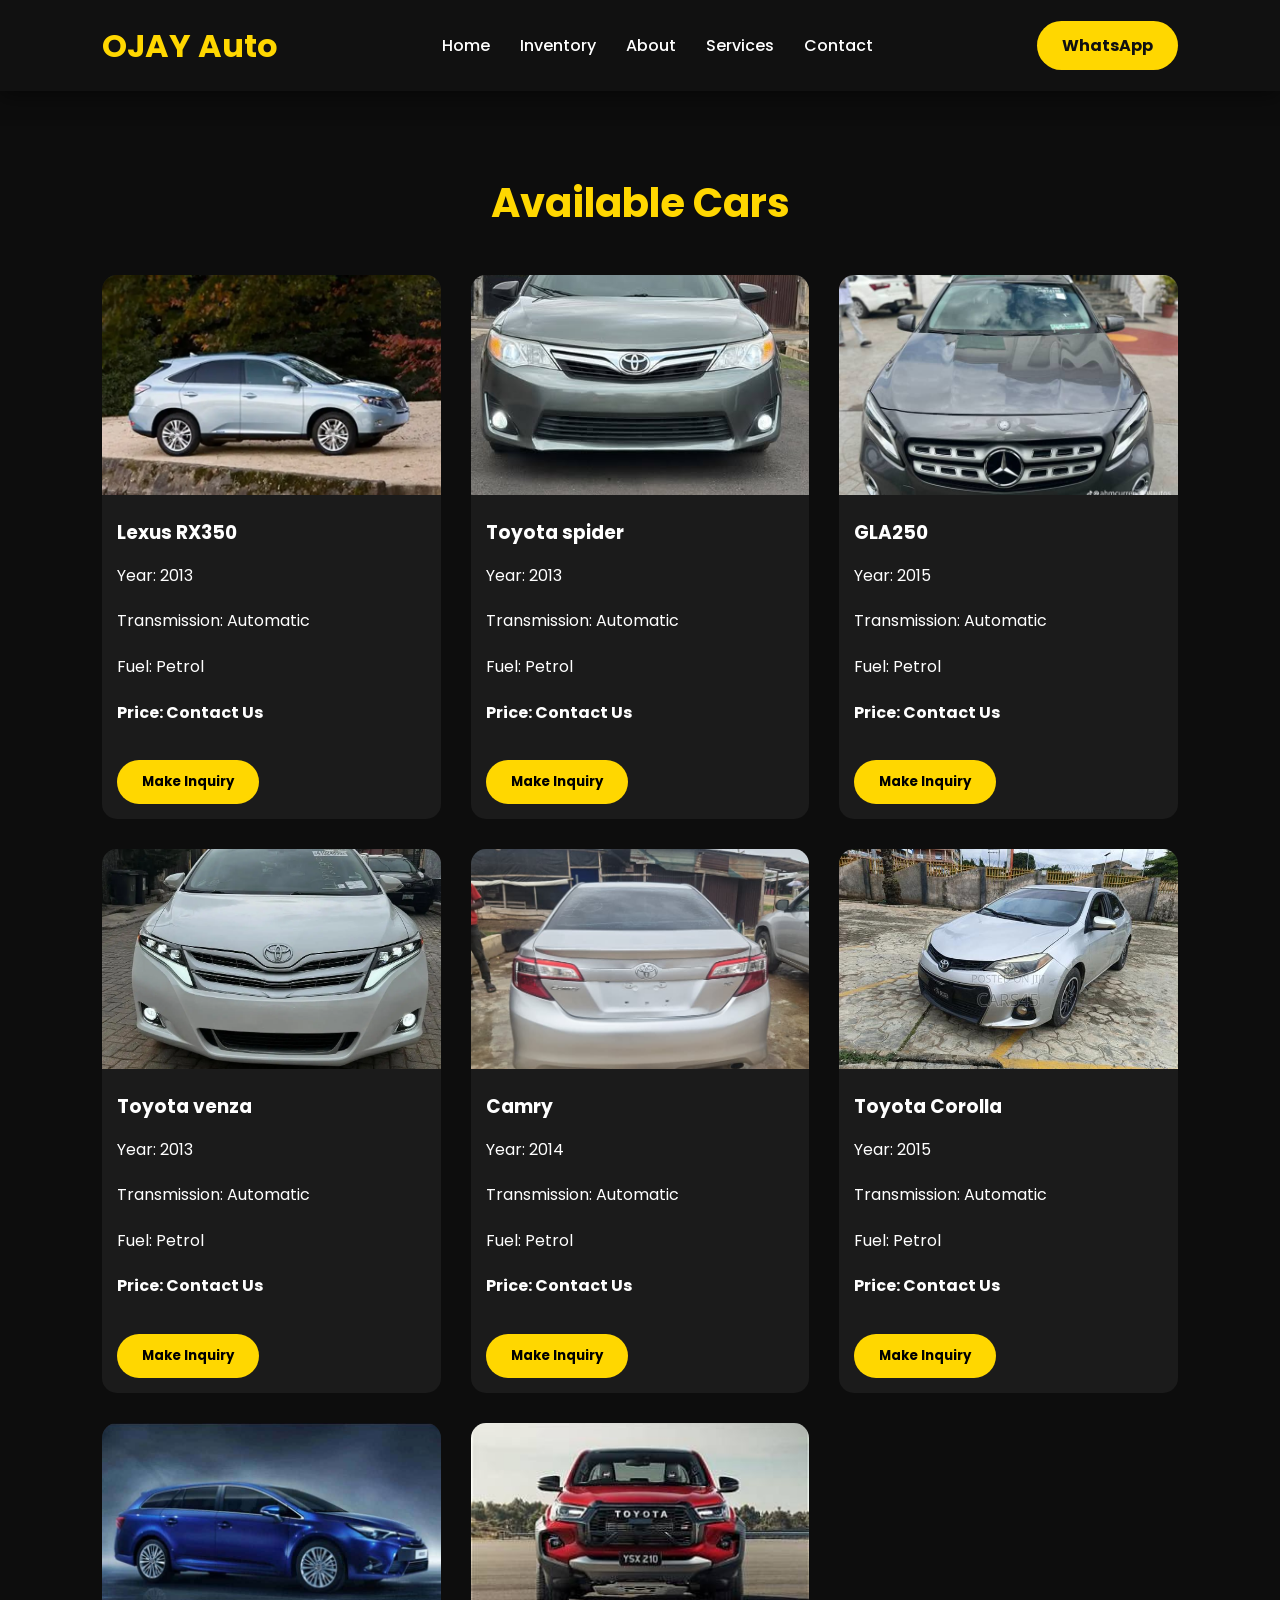
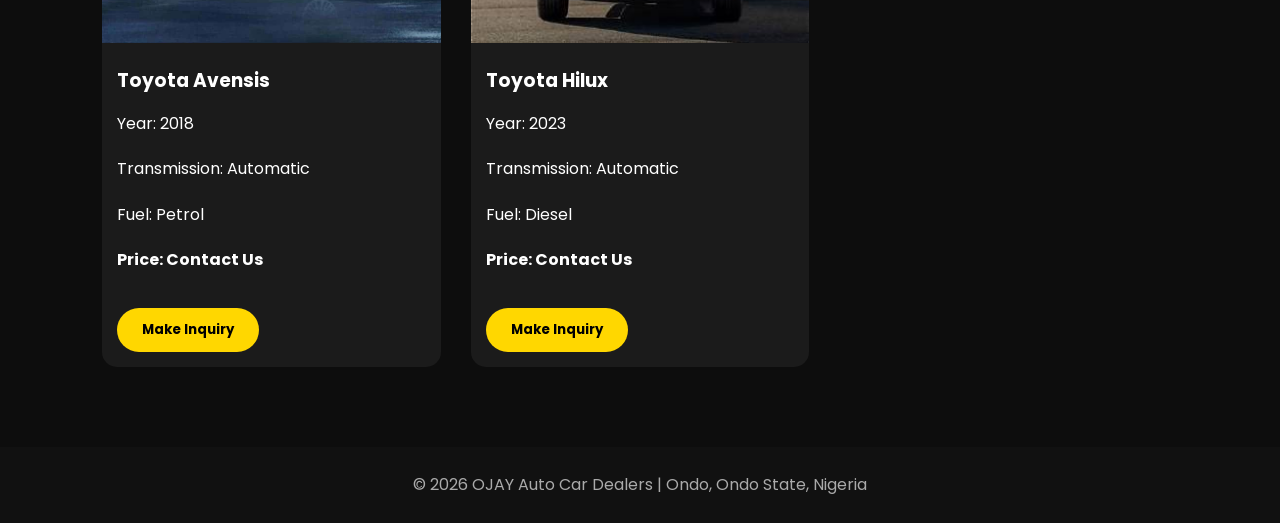
==== inventory.html @ 64fcfe89 "Add files via upload" ====
<!DOCTYPE html>
<html lang="en">
<head>
<meta charset="UTF-8">
<meta name="viewport" content="width=device-width, initial-scale=1.0">
<title>Inventory | OJAY Auto Car Dealers</title>

<link rel="stylesheet" href="style.css">
<link rel="stylesheet" href="https://cdnjs.cloudflare.com/ajax/libs/font-awesome/6.5.2/css/all.min.css">

</head>

<body>

<header>

<div class="logo">
<h2>OJAY Auto</h2>
</div>

<nav>
<ul>
<li><a href="index.html">Home</a></li>
<li><a href="inventory.html">Inventory</a></li>
<li><a href="about.html">About</a></li>
<li><a href="services.html">Services</a></li>
<li><a href="contact.html">Contact</a></li>
</ul>
</nav>

<a href="https://wa.me/2348147358538" class="btn">
WhatsApp
</a>

</header>

<section class="cars">

<h2>Available Cars</h2>

<div class="car-container">

<div class="car">
<img src="rx350.webp" alt="Lexus RX350">
<h3>Lexus RX350</h3>
<p>Year: 2013</p>
<p>Transmission: Automatic</p>
<p>Fuel: Petrol</p>
<p><strong>Price: Contact Us</strong></p>
<a href="https://wa.me/2348147358538?text=Hello,%20I'm%20interested%20in%20the%20Lexus%20RX350">
<button>Make Inquiry</button>
</a>
</div>

<div class="car">
<img src="toyota spider.jpg" alt="toyota spider.jpg">
<h3>Toyota spider</h3>
<p>Year: 2013</p>
<p>Transmission: Automatic</p>
<p>Fuel: Petrol</p>
<p><strong>Price: Contact Us</strong></p>
<a href="https://wa.me/2348147358538?text=Hello,%20I'm%20interested%20in%20the%20Toyota%20Camry">
<button>Make Inquiry</button>
</a>
</div>

<div class="car">
<img src="WhatsApp Image 2026-11-26 at 17.23.11-1.jpeg" alt="GLA250">
<h3>GLA250</h3>
<p>Year: 2015</p>
<p>Transmission: Automatic</p>
<p>Fuel: Petrol</p>
<p><strong>Price: Contact Us</strong></p>
<a href="https://wa.me/2348147358538?text=Hello,%20I'm%20interested%20in%20the%20Toyota%20Camry">
<button>Make Inquiry</button>
</a>
</div>

<div class="car">
<img src="2013-toyota-venza-jd.webp" alt="Toyota venza">
<h3>Toyota venza</h3>
<p>Year: 2013</p>
<p>Transmission: Automatic</p>
<p>Fuel: Petrol</p>
<p><strong>Price: Contact Us</strong></p>
<a href="https://wa.me/2348147358538?text=Hello,%20I'm%20interested%20in%20the%20Toyota%20Camry">
<button>Make Inquiry</button>
</a>
</div>

<div class="car">
<img src="WhatsApp Image 2026-11-26 at 20.59.33.jpeg" alt="Camry">
<h3>Camry</h3>
<p>Year: 2014</p>
<p>Transmission: Automatic</p>
<p>Fuel: Petrol</p>
<p><strong>Price: Contact Us</strong></p>
<a href="https://wa.me/2348147358538?text=Hello,%20I'm%20interested%20in%20the%20Toyota%20Camry">
<button>Make Inquiry</button>
</a>
</div>

<div class="car">
<img src="corolla.jpg" alt="Toyota Corolla">
<h3>Toyota Corolla</h3>
<p>Year: 2015</p>
<p>Transmission: Automatic</p>
<p>Fuel: Petrol</p>
<p><strong>Price: Contact Us</strong></p>
<a href="https://wa.me/2348147358538?text=Hello,%20I'm%20interested%20in%20the%20Toyota%20Corolla">
<button>Make Inquiry</button>
</a>
</div>

<div class="car">
<img src="2018-toyota-avensis-review.jpg" alt="Toyota Avensis">
<h3>Toyota Avensis</h3>
<p>Year: 2018</p>
<p>Transmission: Automatic</p>
<p>Fuel: Petrol</p>
<p><strong>Price: Contact Us</strong></p>
<a href="https://wa.me/2348147358538?text=Hello,%20I'm%20interested%20in%20the%20Toyota%20Avensis">
<button>Make Inquiry</button>
</a>
</div>

<div class="car">
<img src="WhatsApp%20Image%202026-08-11%20at%2001.17.57.jpeg" alt="Toyota Hilux">
<h3>Toyota Hilux</h3>
<p>Year: 2023</p>
<p>Transmission: Automatic</p>
<p>Fuel: Diesel</p>
<p><strong>Price: Contact Us</strong></p>
<a href="https://wa.me/2348147358538?text=Hello,%20I'm%20interested%20in%20the%20Toyota%20Hilux">
<button>Make Inquiry</button>
</a>
</div>

</div>

</section>

<footer>
<p>&copy; 2026 OJAY Auto Car Dealers | Ondo, Ondo State, Nigeria</p>
</footer>

<script src="js/script.js"></script>

</body>
</html>
---- style.css ----
/* Google Font */
@import url('https://fonts.googleapis.com/css2?family=Poppins:wght@300;400;500;600;700&display=swap');

*{
    margin:0;
    padding:0;
    box-sizing:border-box;
    font-family:'Poppins',sans-serif;
}

body{
    background:#0d0d0d;
    color:#fff;
    line-height:1.6;
}

/* Header */
header{
    display:flex;
    justify-content:space-between;
    align-items:center;
    padding:20px 8%;
    background:#111;
    position:sticky;
    top:0;
    z-index:1000;
    box-shadow:0 5px 20px rgba(0,0,0,.5);
}

.logo h2{
    color:#FFD700;
    font-size:32px;
    font-weight:700;
}

nav ul{
    display:flex;
    list-style:none;
}

nav ul li{
    margin:0 15px;
}

nav ul li a{
    color:#fff;
    text-decoration:none;
    font-weight:500;
    transition:.3s;
}

nav ul li a:hover{
    color:#FFD700;
}

nav ul li a.active{
    color:#FFD700;
}

.btn{
    background:#FFD700;
    color:#111;
    padding:12px 25px;
    border-radius:30px;
    text-decoration:none;
    font-weight:bold;
    transition:.3s;
}

.btn:hover{
    background:#fff;
}

/* Hero */
.hero{
    height:90vh;
    display:flex;
    justify-content:center;
    align-items:center;
    text-align:center;
    background:linear-gradient(rgba(0,0,0,.7),rgba(0,0,0,.7)),
    url("../images/hero.jpg") center/cover;
}

.hero h1{
    font-size:60px;
    color:#FFD700;
}

.hero p{
    margin:20px auto;
    max-width:700px;
    font-size:20px;
}

.hero-btn{
    display:inline-block;
    margin-top:20px;
    background:#FFD700;
    color:#111;
    padding:15px 35px;
    border-radius:50px;
    text-decoration:none;
    font-weight:bold;
}

.hero-btn:hover{
    background:#fff;
}

/* Featured Cars */
.cars{
    padding:80px 8%;
}

.cars h2{
    text-align:center;
    color:#FFD700;
    margin-bottom:40px;
    font-size:40px;
}

.car-container{
    display:grid;
    grid-template-columns:repeat(auto-fit,minmax(300px,1fr));
    gap:30px;
}

.car{
    background:#1b1b1b;
    border-radius:15px;
    overflow:hidden;
    transition:.4s;
}

.car:hover{
    transform:translateY(-10px);
}

.car img{
    width:100%;
    height:220px;
    object-fit:cover;
}

.car h3{
    padding:15px;
}

.car p{
    padding:0 15px 20px;
}

.car button{
    margin:15px;
    padding:12px 25px;
    background:#FFD700;
    border:none;
    border-radius:30px;
    cursor:pointer;
    font-weight:bold;
}

/* Services */
.services{
    padding:80px 8%;
    background:#151515;
}

.services h2{
    text-align:center;
    color:#FFD700;
    margin-bottom:40px;
}

.service-box{
    display:grid;
    grid-template-columns:repeat(auto-fit,minmax(220px,1fr));
    gap:25px;
}

.service-box div{
    background:#222;
    padding:30px;
    text-align:center;
    border-radius:15px;
}

.service-box i{
    font-size:45px;
    color:#FFD700;
    margin-bottom:15px;
}

/* Contact */
.contact{
    padding:80px 8%;
    text-align:center;
}

.contact h2{
    color:#FFD700;
    margin-bottom:20px;
}

.contact p{
    margin:12px 0;
    font-size:18px;
}

/* Footer */
footer{
    background:#111;
    text-align:center;
    padding:25px;
    color:#aaa;
}

/* Responsive */
@media(max-width:768px){

header{
    flex-direction:column;
}

nav ul{
    flex-direction:column;
    text-align:center;
    margin:20px 0;
}

nav ul li{
    margin:10px 0;
}

.hero h1{
    font-size:38px;
}

.hero p{
    font-size:17px;
}

}
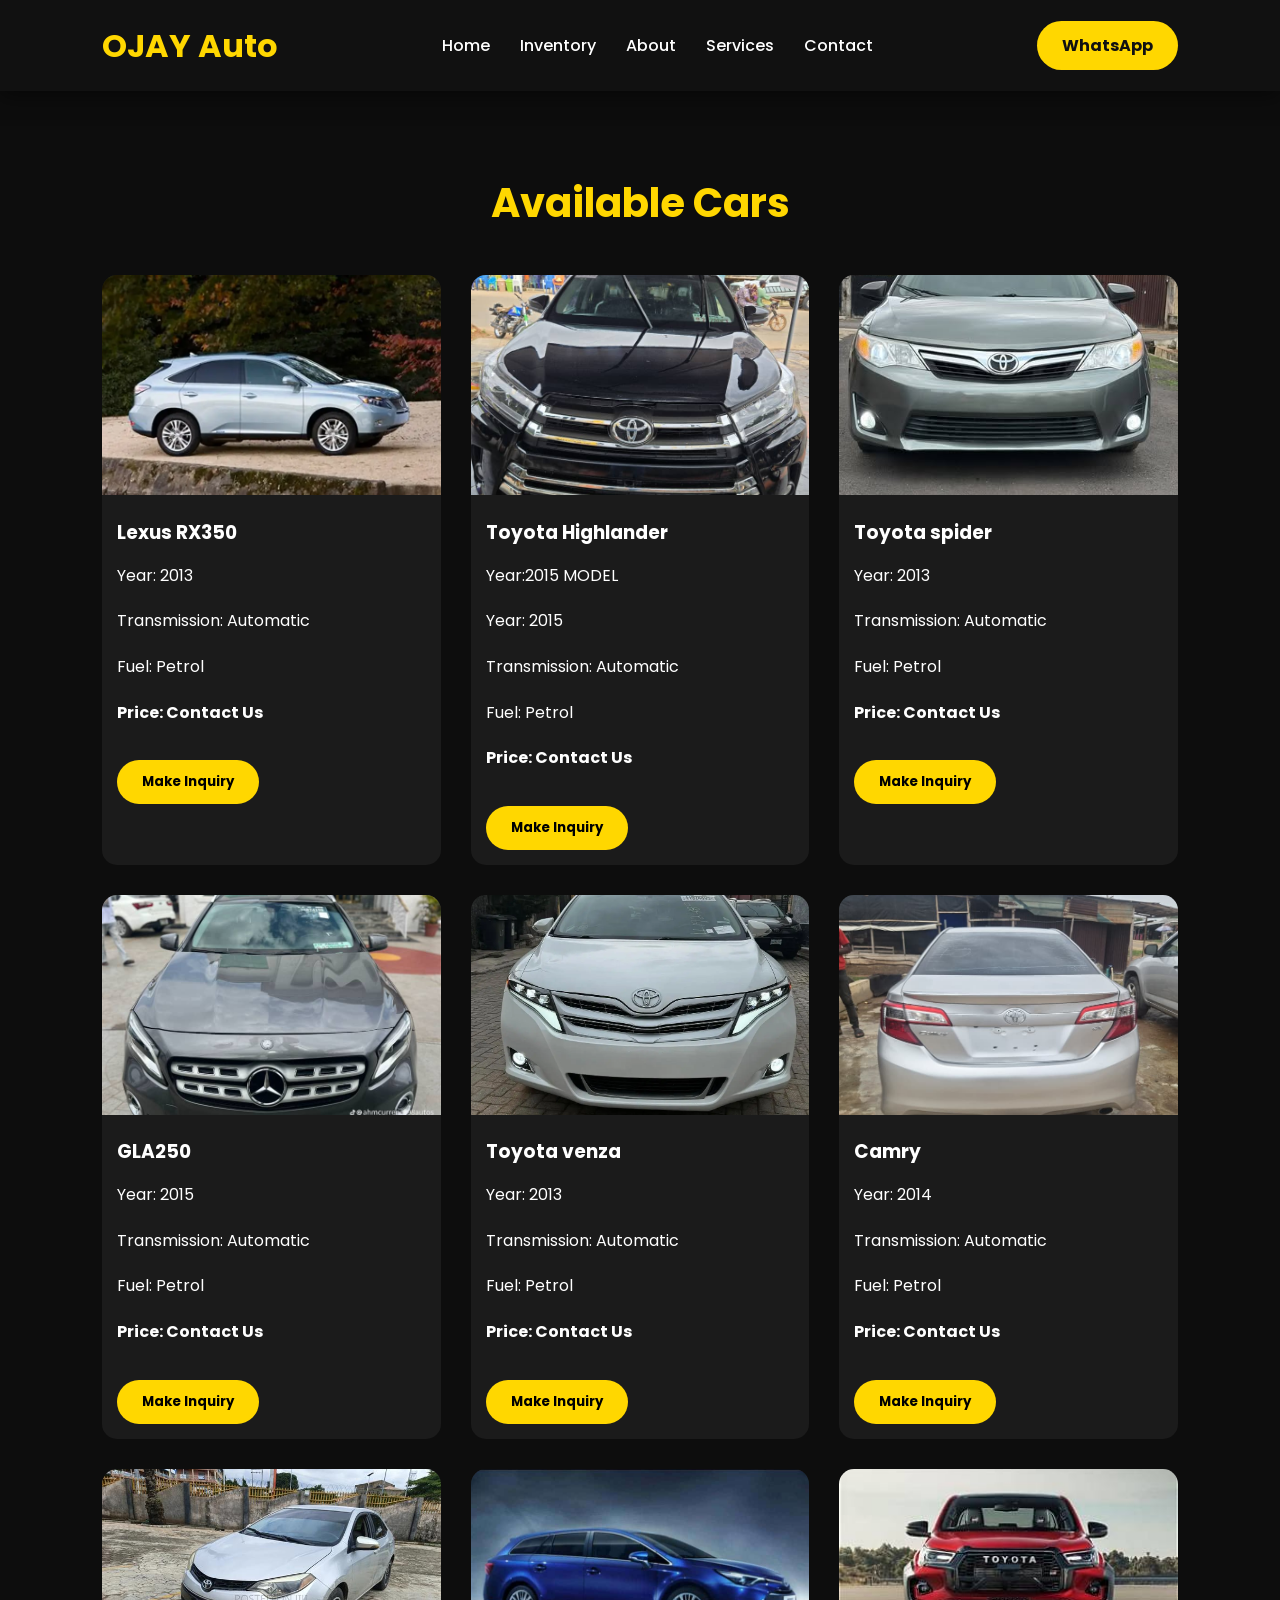
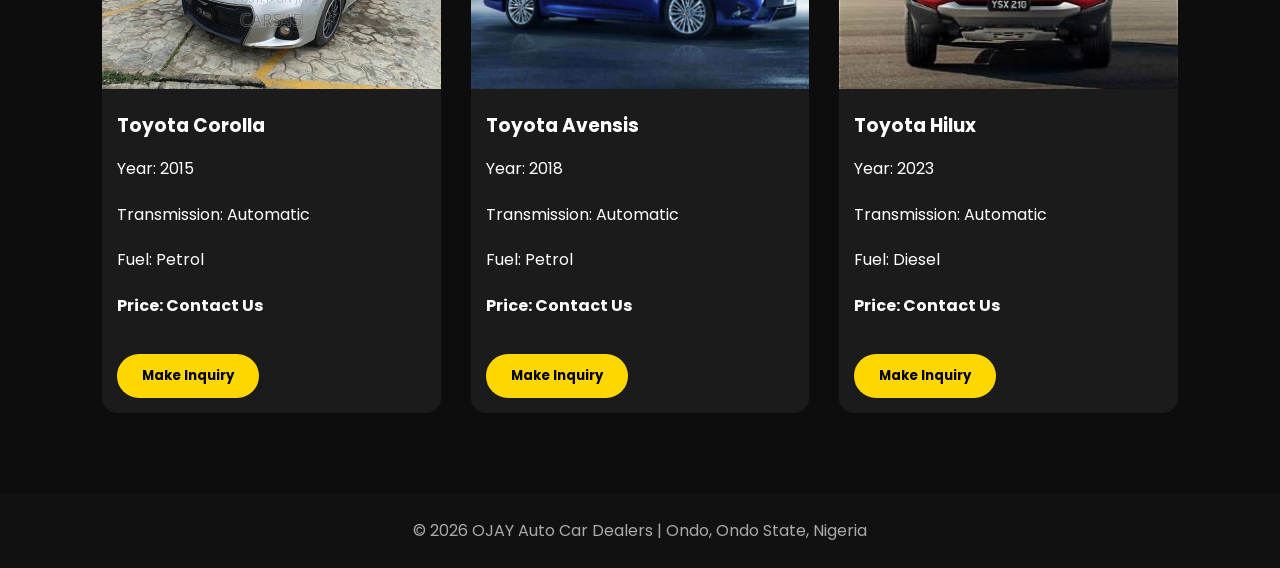
==== commit 7f3bd35e: "Add files via upload" ====
--- a/inventory.html
+++ b/inventory.html
@@ -51,6 +51,20 @@
 <button>Make Inquiry</button>
 </a>
 </div>
+
+<div class="car">
+<img src="WhatsApp Image 2026-11-26 at 23.26.15.jpeg" alt="Highlander">
+<h3>Toyota Highlander</h3>
+<p>Year:2015 MODEL</p>
+<p>Year: 2015</p>
+<p>Transmission: Automatic</p>
+<p>Fuel: Petrol</p>
+<p><strong>Price: Contact Us</strong></p>
+<a href="https://wa.me/2347037322908?text=Hello,%20I'm%20interested%20in%20the%20Lexus%20RX350">
+<button>Make Inquiry</button>
+</a>
+</div>
+
 
 <div class="car">
 <img src="toyota spider.jpg" alt="toyota spider.jpg">
